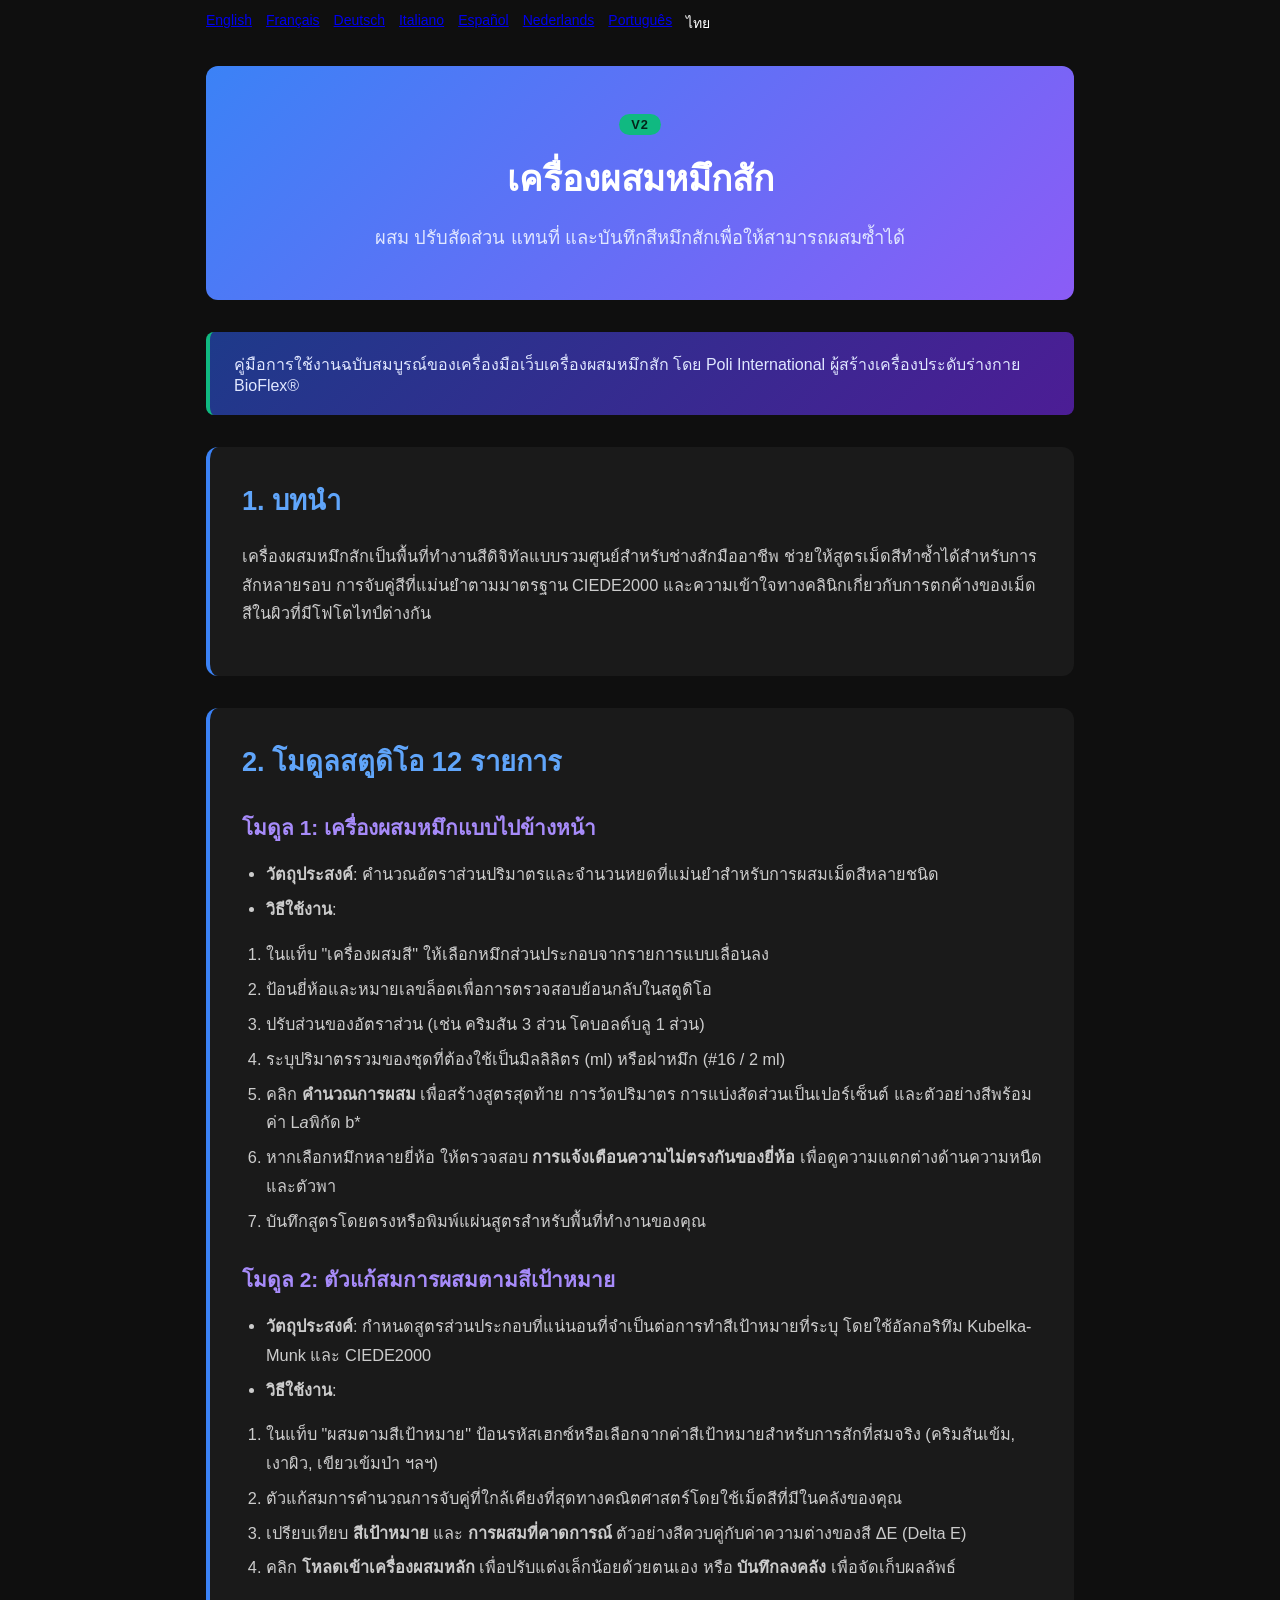
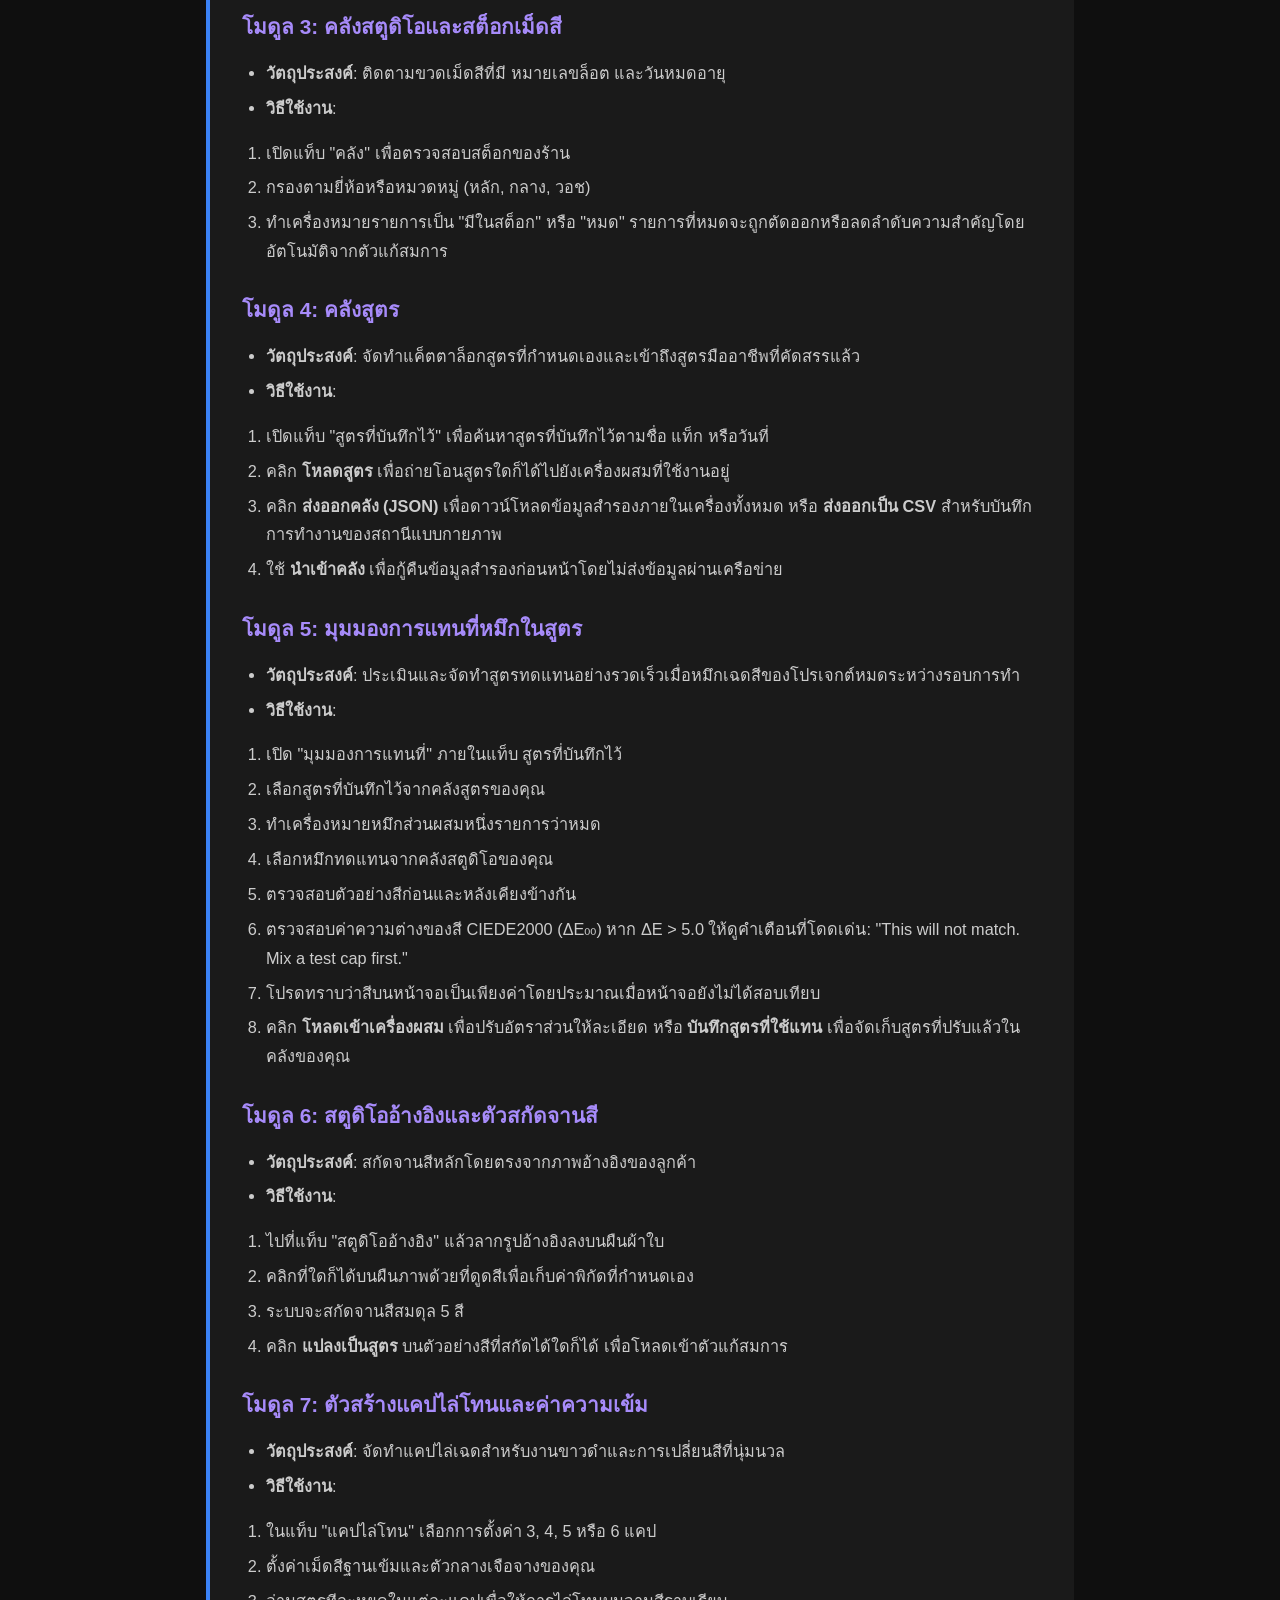
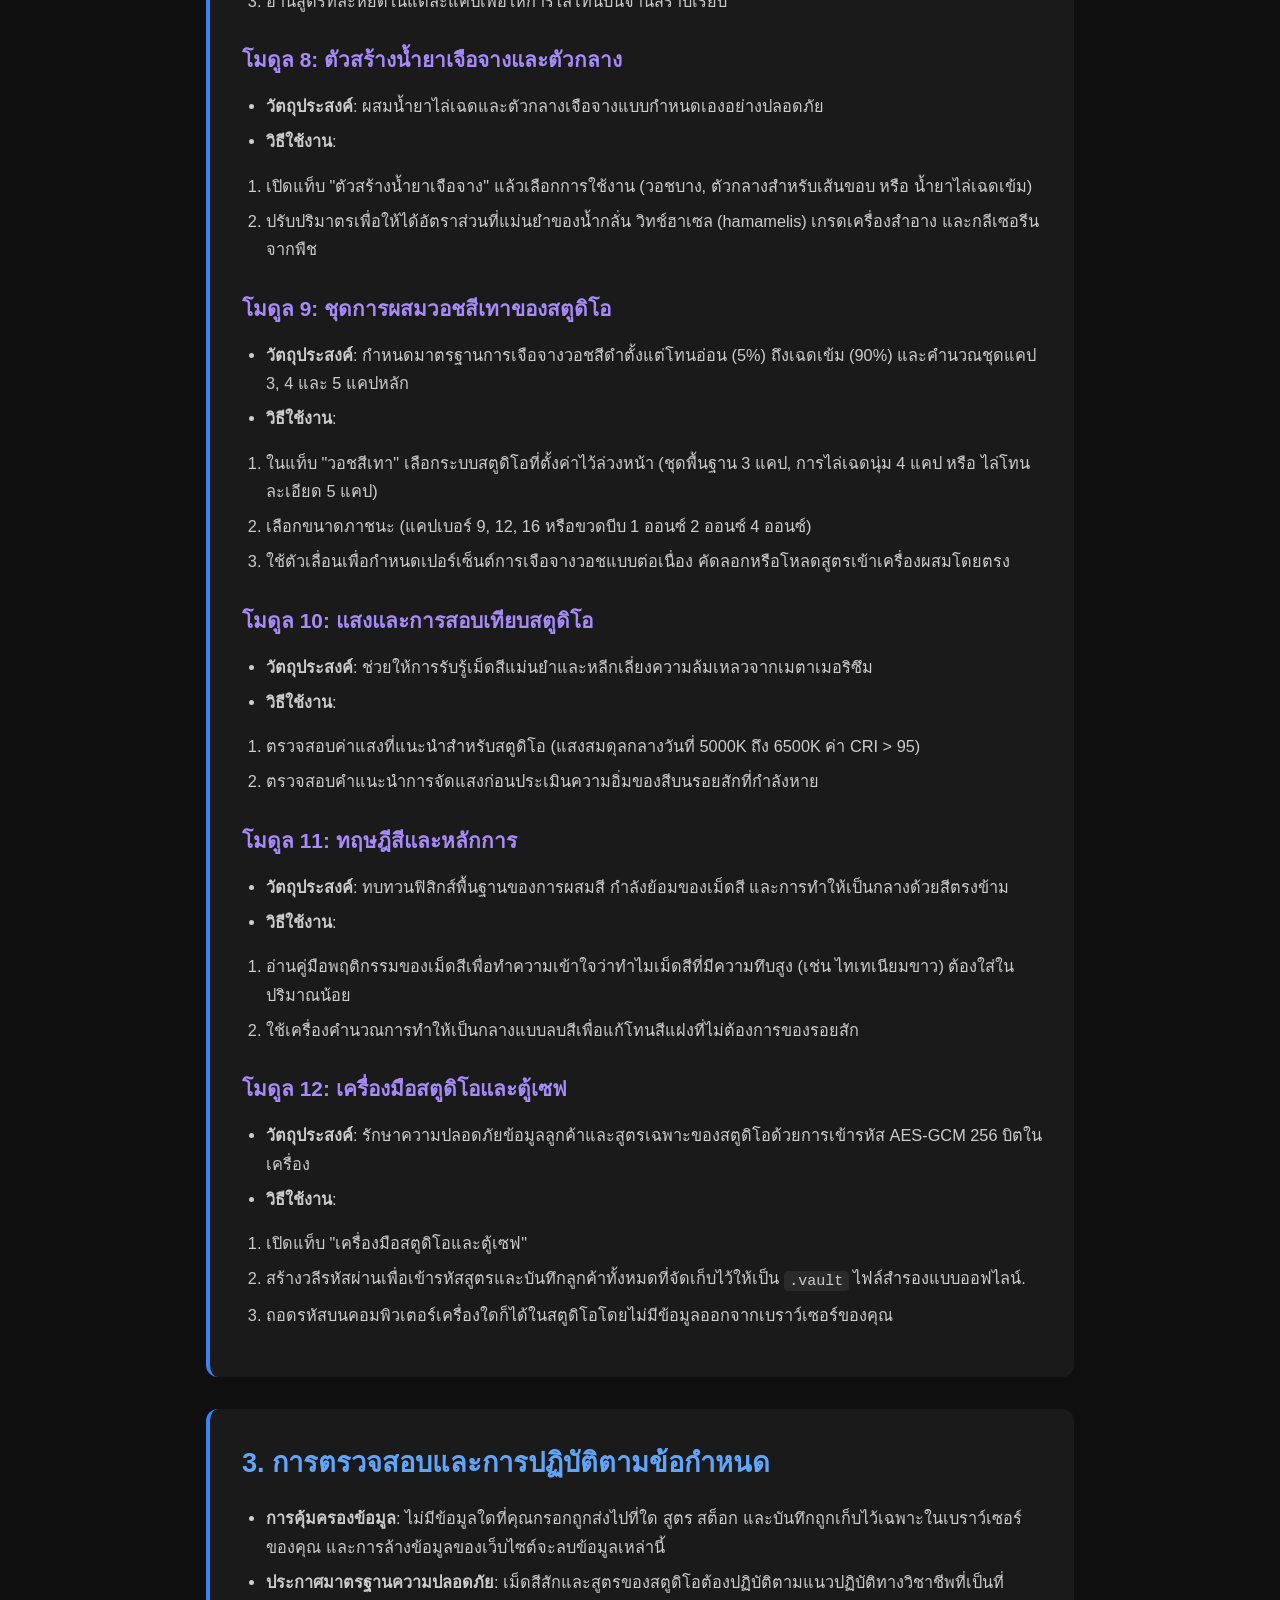
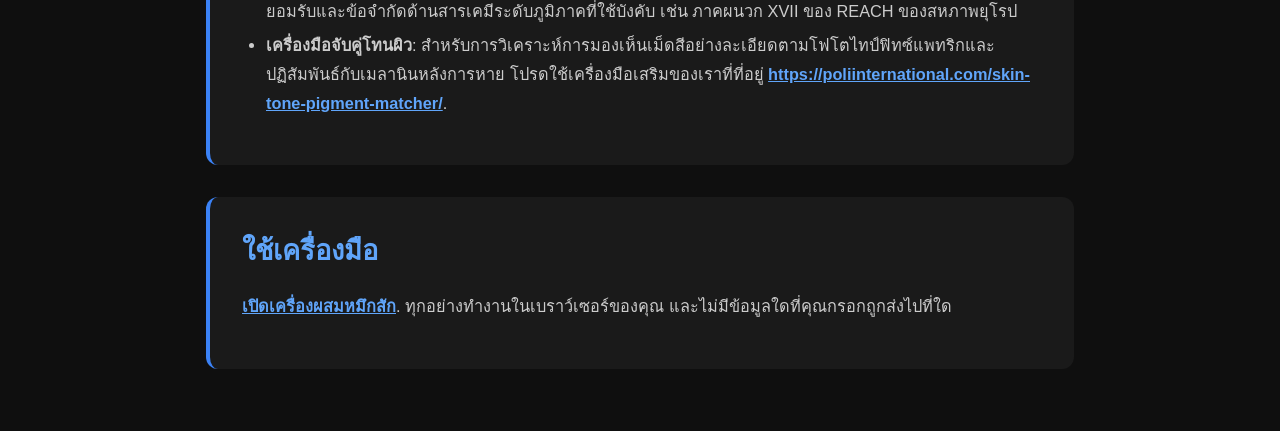
==== documentation-th.html @ 00234828 "sync documentation-th.html from the live site The website copy of this tool moved on and the repo di" ====
<!DOCTYPE html>
<html lang="th">
<head><meta name="robots" content="noindex,nofollow">
    <meta charset="UTF-8">
    <meta name="viewport" content="width=device-width, initial-scale=1.0">
    <title>คู่มือการใช้งานเครื่องผสมหมึกสัก | Poli International</title>
    <meta name="description" content="ผสม ปรับสัดส่วน แทนที่ และบันทึกสีหมึกสักเพื่อให้สามารถผสมซ้ำได้">
    <link rel="canonical" href="https://poliinternational.com/ink-mixer/">
    <style>
        body { background: #0f0f0f; color: #fff; font-family: -apple-system, BlinkMacSystemFont, "Segoe UI", Roboto, sans-serif; margin: 0; padding: 0; }
        body.in-iframe .doc-hero h1 { display: none; }
        * { box-sizing: border-box; }
        .entry-content { max-width: 900px; margin: 0 auto; padding: 2rem 1rem; }
        .doc-hero { background: linear-gradient(135deg, #3B82F6, #8B5CF6); padding: 3rem 2rem; text-align: center; border-radius: 0.75rem; margin-bottom: 2rem; }
        .doc-hero h1 { font-size: 2.2rem; margin: 0 0 1rem; font-weight: 700; }
        .doc-hero p { font-size: 1.15rem; color: #E0E7FF; margin: 0; }
        .doc-hero .v2 { display: inline-block; margin-bottom: 1rem; padding: 0.2rem 0.75rem; border-radius: 999px; background: #10B981; color: #04241a; font-weight: 800; font-size: 0.8rem; letter-spacing: 0.08em; }
        .doc-section { margin: 2rem 0; padding: 2rem; background: #1a1a1a; border-radius: 0.75rem; border-left: 4px solid #3B82F6; }
        .doc-section h2 { color: #60A5FA; font-size: 1.7rem; margin: 0 0 1.25rem; font-weight: 600; }
        .doc-section h3 { color: #A78BFA; font-size: 1.3rem; margin: 1.75rem 0 0.75rem; font-weight: 600; }
        .doc-section p, .doc-section li { color: #ccc; line-height: 1.75; font-size: 1.02rem; }
        .doc-section ul, .doc-section ol { padding-left: 1.5rem; }
        .doc-section li { margin: 0.4rem 0; }
        .doc-section code { background: #2a2a2a; padding: 0.1rem 0.35rem; border-radius: 0.25rem; font-size: 0.92em; }
        .doc-section a { color: #60A5FA; font-weight: 600; }
        .highlight-box { background: linear-gradient(135deg, #1E3A8A, #4C1D95); padding: 1.25rem 1.5rem; border-radius: 0.5rem; margin: 1.5rem 0; border-left: 4px solid #10B981; }
        .highlight-box p { color: #E0E7FF; margin: 0; }
        table { width: 100%; border-collapse: collapse; margin: 1.5rem 0; }
        th, td { padding: 0.75rem; text-align: left; border: 1px solid #333; vertical-align: top; }
        th { background: #2a2a2a; color: #60A5FA; }
        td { color: #ccc; }
    </style>
</head>
<body>
<nav class="doc-langs" aria-label="ภาษาของเอกสาร" style="display:flex;flex-wrap:wrap;gap:6px 14px;max-width:900px;margin:12px auto 0;padding:0 16px;font-size:14px;"><a lang="en" href="documentation.html">English</a><a lang="fr" href="documentation-fr.html">Français</a><a lang="de" href="documentation-de.html">Deutsch</a><a lang="it" href="documentation-it.html">Italiano</a><a lang="es" href="documentation-es.html">Español</a><a lang="nl" href="documentation-nl.html">Nederlands</a><a lang="pt" href="documentation-pt.html">Português</a><span lang="th">ไทย</span></nav>
<script>if (window.self !== window.top) document.body.classList.add('in-iframe');</script>
    <div class="entry-content">
        <div class="doc-hero">
            <span class="v2">V2</span>
            <h1>เครื่องผสมหมึกสัก</h1>
            <p>ผสม ปรับสัดส่วน แทนที่ และบันทึกสีหมึกสักเพื่อให้สามารถผสมซ้ำได้</p>
        </div>
        <div class="highlight-box"><p>คู่มือการใช้งานฉบับสมบูรณ์ของเครื่องมือเว็บเครื่องผสมหมึกสัก โดย Poli International ผู้สร้างเครื่องประดับร่างกาย BioFlex®</p></div>
        <div class="doc-section">
        <h2>1. บทนำ</h2>
        <p>เครื่องผสมหมึกสักเป็นพื้นที่ทำงานสีดิจิทัลแบบรวมศูนย์สำหรับช่างสักมืออาชีพ ช่วยให้สูตรเม็ดสีทำซ้ำได้สำหรับการสักหลายรอบ การจับคู่สีที่แม่นยำตามมาตรฐาน CIEDE2000 และความเข้าใจทางคลินิกเกี่ยวกับการตกค้างของเม็ดสีในผิวที่มีโฟโตไทป์ต่างกัน</p>
        </div>
        <div class="doc-section">
        <h2>2. โมดูลสตูดิโอ 12 รายการ</h2>
        <h3>โมดูล 1: เครื่องผสมหมึกแบบไปข้างหน้า</h3>
        <ul>
        <li><strong>วัตถุประสงค์</strong>: คำนวณอัตราส่วนปริมาตรและจำนวนหยดที่แม่นยำสำหรับการผสมเม็ดสีหลายชนิด</li>
        <li><strong>วิธีใช้งาน</strong>:</li>
        </ul>
        <ol>
        <li>ในแท็บ "เครื่องผสมสี" ให้เลือกหมึกส่วนประกอบจากรายการแบบเลื่อนลง</li>
        <li>ป้อนยี่ห้อและหมายเลขล็อตเพื่อการตรวจสอบย้อนกลับในสตูดิโอ</li>
        <li>ปรับส่วนของอัตราส่วน (เช่น คริมสัน 3 ส่วน โคบอลต์บลู 1 ส่วน)</li>
        <li>ระบุปริมาตรรวมของชุดที่ต้องใช้เป็นมิลลิลิตร (ml) หรือฝาหมึก (#16 / 2 ml)</li>
        <li>คลิก <strong>คำนวณการผสม</strong> เพื่อสร้างสูตรสุดท้าย การวัดปริมาตร การแบ่งสัดส่วนเป็นเปอร์เซ็นต์ และตัวอย่างสีพร้อมค่า L<em>a</em>พิกัด b*</li>
        <li>หากเลือกหมึกหลายยี่ห้อ ให้ตรวจสอบ <strong>การแจ้งเตือนความไม่ตรงกันของยี่ห้อ</strong> เพื่อดูความแตกต่างด้านความหนืดและตัวพา</li>
        <li>บันทึกสูตรโดยตรงหรือพิมพ์แผ่นสูตรสำหรับพื้นที่ทำงานของคุณ</li>
        </ol>
        <h3>โมดูล 2: ตัวแก้สมการผสมตามสีเป้าหมาย</h3>
        <ul>
        <li><strong>วัตถุประสงค์</strong>: กำหนดสูตรส่วนประกอบที่แน่นอนที่จำเป็นต่อการทำสีเป้าหมายที่ระบุ โดยใช้อัลกอริทึม Kubelka-Munk และ CIEDE2000</li>
        <li><strong>วิธีใช้งาน</strong>:</li>
        </ul>
        <ol>
        <li>ในแท็บ "ผสมตามสีเป้าหมาย" ป้อนรหัสเฮกซ์หรือเลือกจากค่าสีเป้าหมายสำหรับการสักที่สมจริง (คริมสันเข้ม, เงาผิว, เขียวเข้มป่า ฯลฯ)</li>
        <li>ตัวแก้สมการคำนวณการจับคู่ที่ใกล้เคียงที่สุดทางคณิตศาสตร์โดยใช้เม็ดสีที่มีในคลังของคุณ</li>
        <li>เปรียบเทียบ <strong>สีเป้าหมาย</strong> และ <strong>การผสมที่คาดการณ์</strong> ตัวอย่างสีควบคู่กับค่าความต่างของสี ΔE (Delta E)</li>
        <li>คลิก <strong>โหลดเข้าเครื่องผสมหลัก</strong> เพื่อปรับแต่งเล็กน้อยด้วยตนเอง หรือ <strong>บันทึกลงคลัง</strong> เพื่อจัดเก็บผลลัพธ์</li>
        </ol>
        <h3>โมดูล 3: คลังสตูดิโอและสต็อกเม็ดสี</h3>
        <ul>
        <li><strong>วัตถุประสงค์</strong>: ติดตามขวดเม็ดสีที่มี หมายเลขล็อต และวันหมดอายุ</li>
        <li><strong>วิธีใช้งาน</strong>:</li>
        </ul>
        <ol>
        <li>เปิดแท็บ "คลัง" เพื่อตรวจสอบสต็อกของร้าน</li>
        <li>กรองตามยี่ห้อหรือหมวดหมู่ (หลัก, กลาง, วอช)</li>
        <li>ทำเครื่องหมายรายการเป็น "มีในสต็อก" หรือ "หมด" รายการที่หมดจะถูกตัดออกหรือลดลำดับความสำคัญโดยอัตโนมัติจากตัวแก้สมการ</li>
        </ol>
        <h3>โมดูล 4: คลังสูตร</h3>
        <ul>
        <li><strong>วัตถุประสงค์</strong>: จัดทำแค็ตตาล็อกสูตรที่กำหนดเองและเข้าถึงสูตรมืออาชีพที่คัดสรรแล้ว</li>
        <li><strong>วิธีใช้งาน</strong>:</li>
        </ul>
        <ol>
        <li>เปิดแท็บ "สูตรที่บันทึกไว้" เพื่อค้นหาสูตรที่บันทึกไว้ตามชื่อ แท็ก หรือวันที่</li>
        <li>คลิก <strong>โหลดสูตร</strong> เพื่อถ่ายโอนสูตรใดก็ได้ไปยังเครื่องผสมที่ใช้งานอยู่</li>
        <li>คลิก <strong>ส่งออกคลัง (JSON)</strong> เพื่อดาวน์โหลดข้อมูลสำรองภายในเครื่องทั้งหมด หรือ <strong>ส่งออกเป็น CSV</strong> สำหรับบันทึกการทำงานของสถานีแบบกายภาพ</li>
        <li>ใช้ <strong>นำเข้าคลัง</strong> เพื่อกู้คืนข้อมูลสำรองก่อนหน้าโดยไม่ส่งข้อมูลผ่านเครือข่าย</li>
        </ol>
        <h3>โมดูล 5: มุมมองการแทนที่หมึกในสูตร</h3>
        <ul>
        <li><strong>วัตถุประสงค์</strong>: ประเมินและจัดทำสูตรทดแทนอย่างรวดเร็วเมื่อหมึกเฉดสีของโปรเจกต์หมดระหว่างรอบการทำ</li>
        <li><strong>วิธีใช้งาน</strong>:</li>
        </ul>
        <ol>
        <li>เปิด "มุมมองการแทนที่" ภายในแท็บ สูตรที่บันทึกไว้</li>
        <li>เลือกสูตรที่บันทึกไว้จากคลังสูตรของคุณ</li>
        <li>ทำเครื่องหมายหมึกส่วนผสมหนึ่งรายการว่าหมด</li>
        <li>เลือกหมึกทดแทนจากคลังสตูดิโอของคุณ</li>
        <li>ตรวจสอบตัวอย่างสีก่อนและหลังเคียงข้างกัน</li>
        <li>ตรวจสอบค่าความต่างของสี CIEDE2000 (ΔE₀₀) หาก ΔE &gt; 5.0 ให้ดูคำเตือนที่โดดเด่น: "This will not match. Mix a test cap first."</li>
        <li>โปรดทราบว่าสีบนหน้าจอเป็นเพียงค่าโดยประมาณเมื่อหน้าจอยังไม่ได้สอบเทียบ</li>
        <li>คลิก <strong>โหลดเข้าเครื่องผสม</strong> เพื่อปรับอัตราส่วนให้ละเอียด หรือ <strong>บันทึกสูตรที่ใช้แทน</strong> เพื่อจัดเก็บสูตรที่ปรับแล้วในคลังของคุณ</li>
        </ol>
        <h3>โมดูล 6: สตูดิโออ้างอิงและตัวสกัดจานสี</h3>
        <ul>
        <li><strong>วัตถุประสงค์</strong>: สกัดจานสีหลักโดยตรงจากภาพอ้างอิงของลูกค้า</li>
        <li><strong>วิธีใช้งาน</strong>:</li>
        </ul>
        <ol>
        <li>ไปที่แท็บ "สตูดิโออ้างอิง" แล้วลากรูปอ้างอิงลงบนผืนผ้าใบ</li>
        <li>คลิกที่ใดก็ได้บนผืนภาพด้วยที่ดูดสีเพื่อเก็บค่าพิกัดที่กำหนดเอง</li>
        <li>ระบบจะสกัดจานสีสมดุล 5 สี</li>
        <li>คลิก <strong>แปลงเป็นสูตร</strong> บนตัวอย่างสีที่สกัดได้ใดก็ได้ เพื่อโหลดเข้าตัวแก้สมการ</li>
        </ol>
        <h3>โมดูล 7: ตัวสร้างแคปไล่โทนและค่าความเข้ม</h3>
        <ul>
        <li><strong>วัตถุประสงค์</strong>: จัดทำแคปไล่เฉดสำหรับงานขาวดำและการเปลี่ยนสีที่นุ่มนวล</li>
        <li><strong>วิธีใช้งาน</strong>:</li>
        </ul>
        <ol>
        <li>ในแท็บ "แคปไล่โทน" เลือกการตั้งค่า 3, 4, 5 หรือ 6 แคป</li>
        <li>ตั้งค่าเม็ดสีฐานเข้มและตัวกลางเจือจางของคุณ</li>
        <li>อ่านสูตรทีละหยดในแต่ละแคปเพื่อให้การไล่โทนบนจานสีราบเรียบ</li>
        </ol>
        <h3>โมดูล 8: ตัวสร้างน้ำยาเจือจางและตัวกลาง</h3>
        <ul>
        <li><strong>วัตถุประสงค์</strong>: ผสมน้ำยาไล่เฉดและตัวกลางเจือจางแบบกำหนดเองอย่างปลอดภัย</li>
        <li><strong>วิธีใช้งาน</strong>:</li>
        </ul>
        <ol>
        <li>เปิดแท็บ "ตัวสร้างน้ำยาเจือจาง" แล้วเลือกการใช้งาน (วอชบาง, ตัวกลางสำหรับเส้นขอบ หรือ น้ำยาไล่เฉดเข้ม)</li>
        <li>ปรับปริมาตรเพื่อให้ได้อัตราส่วนที่แม่นยำของน้ำกลั่น วิทช์ฮาเซล (hamamelis) เกรดเครื่องสำอาง และกลีเซอรีนจากพืช</li>
        </ol>
        <h3>โมดูล 9: ชุดการผสมวอชสีเทาของสตูดิโอ</h3>
        <ul>
        <li><strong>วัตถุประสงค์</strong>: กำหนดมาตรฐานการเจือจางวอชสีดำตั้งแต่โทนอ่อน (5%) ถึงเฉดเข้ม (90%) และคำนวณชุดแคป 3, 4 และ 5 แคปหลัก</li>
        <li><strong>วิธีใช้งาน</strong>:</li>
        </ul>
        <ol>
        <li>ในแท็บ "วอชสีเทา" เลือกระบบสตูดิโอที่ตั้งค่าไว้ล่วงหน้า (ชุดพื้นฐาน 3 แคป, การไล่เฉดนุ่ม 4 แคป หรือ ไล่โทนละเอียด 5 แคป)</li>
        <li>เลือกขนาดภาชนะ (แคปเบอร์ 9, 12, 16 หรือขวดบีบ 1 ออนซ์ 2 ออนซ์ 4 ออนซ์)</li>
        <li>ใช้ตัวเลื่อนเพื่อกำหนดเปอร์เซ็นต์การเจือจางวอชแบบต่อเนื่อง คัดลอกหรือโหลดสูตรเข้าเครื่องผสมโดยตรง</li>
        </ol>
        <h3>โมดูล 10: แสงและการสอบเทียบสตูดิโอ</h3>
        <ul>
        <li><strong>วัตถุประสงค์</strong>: ช่วยให้การรับรู้เม็ดสีแม่นยำและหลีกเลี่ยงความล้มเหลวจากเมตาเมอริซึม</li>
        <li><strong>วิธีใช้งาน</strong>:</li>
        </ul>
        <ol>
        <li>ตรวจสอบค่าแสงที่แนะนำสำหรับสตูดิโอ (แสงสมดุลกลางวันที่ 5000K ถึง 6500K ค่า CRI &gt; 95)</li>
        <li>ตรวจสอบคำแนะนำการจัดแสงก่อนประเมินความอิ่มของสีบนรอยสักที่กำลังหาย</li>
        </ol>
        <h3>โมดูล 11: ทฤษฎีสีและหลักการ</h3>
        <ul>
        <li><strong>วัตถุประสงค์</strong>: ทบทวนฟิสิกส์พื้นฐานของการผสมสี กำลังย้อมของเม็ดสี และการทำให้เป็นกลางด้วยสีตรงข้าม</li>
        <li><strong>วิธีใช้งาน</strong>:</li>
        </ul>
        <ol>
        <li>อ่านคู่มือพฤติกรรมของเม็ดสีเพื่อทำความเข้าใจว่าทำไมเม็ดสีที่มีความทึบสูง (เช่น ไทเทเนียมขาว) ต้องใส่ในปริมาณน้อย</li>
        <li>ใช้เครื่องคำนวณการทำให้เป็นกลางแบบลบสีเพื่อแก้โทนสีแฝงที่ไม่ต้องการของรอยสัก</li>
        </ol>
        <h3>โมดูล 12: เครื่องมือสตูดิโอและตู้เซฟ</h3>
        <ul>
        <li><strong>วัตถุประสงค์</strong>: รักษาความปลอดภัยข้อมูลลูกค้าและสูตรเฉพาะของสตูดิโอด้วยการเข้ารหัส AES-GCM 256 บิตในเครื่อง</li>
        <li><strong>วิธีใช้งาน</strong>:</li>
        </ul>
        <ol>
        <li>เปิดแท็บ "เครื่องมือสตูดิโอและตู้เซฟ"</li>
        <li>สร้างวลีรหัสผ่านเพื่อเข้ารหัสสูตรและบันทึกลูกค้าทั้งหมดที่จัดเก็บไว้ให้เป็น <code>.vault</code> ไฟล์สำรองแบบออฟไลน์.</li>
        <li>ถอดรหัสบนคอมพิวเตอร์เครื่องใดก็ได้ในสตูดิโอโดยไม่มีข้อมูลออกจากเบราว์เซอร์ของคุณ</li>
        </ol>
        </div>
        <div class="doc-section">
        <h2>3. การตรวจสอบและการปฏิบัติตามข้อกำหนด</h2>
        <ul>
        <li><strong>การคุ้มครองข้อมูล</strong>: ไม่มีข้อมูลใดที่คุณกรอกถูกส่งไปที่ใด สูตร สต็อก และบันทึกถูกเก็บไว้เฉพาะในเบราว์เซอร์ของคุณ และการล้างข้อมูลของเว็บไซต์จะลบข้อมูลเหล่านี้</li>
        <li><strong>ประกาศมาตรฐานความปลอดภัย</strong>: เม็ดสีสักและสูตรของสตูดิโอต้องปฏิบัติตามแนวปฏิบัติทางวิชาชีพที่เป็นที่ยอมรับและข้อจำกัดด้านสารเคมีระดับภูมิภาคที่ใช้บังคับ เช่น ภาคผนวก XVII ของ REACH ของสหภาพยุโรป</li>
        <li><strong>เครื่องมือจับคู่โทนผิว</strong>: สำหรับการวิเคราะห์การมองเห็นเม็ดสีอย่างละเอียดตามโฟโตไทป์ฟิทซ์แพทริกและปฏิสัมพันธ์กับเมลานินหลังการหาย โปรดใช้เครื่องมือเสริมของเราที่ที่อยู่ <a href="https://poliinternational.com/skin-tone-pigment-matcher/" target="_top">https://poliinternational.com/skin-tone-pigment-matcher/</a>.</li>
        </ul>
        </div>
        <div class="doc-section">
            <h2>ใช้เครื่องมือ</h2>
            <p><a href="https://poliinternational.com/ink-mixer/" target="_top">เปิดเครื่องผสมหมึกสัก</a>. ทุกอย่างทำงานในเบราว์เซอร์ของคุณ และไม่มีข้อมูลใดที่คุณกรอกถูกส่งไปที่ใด</p>
        </div>
    </div>
</body>
</html>
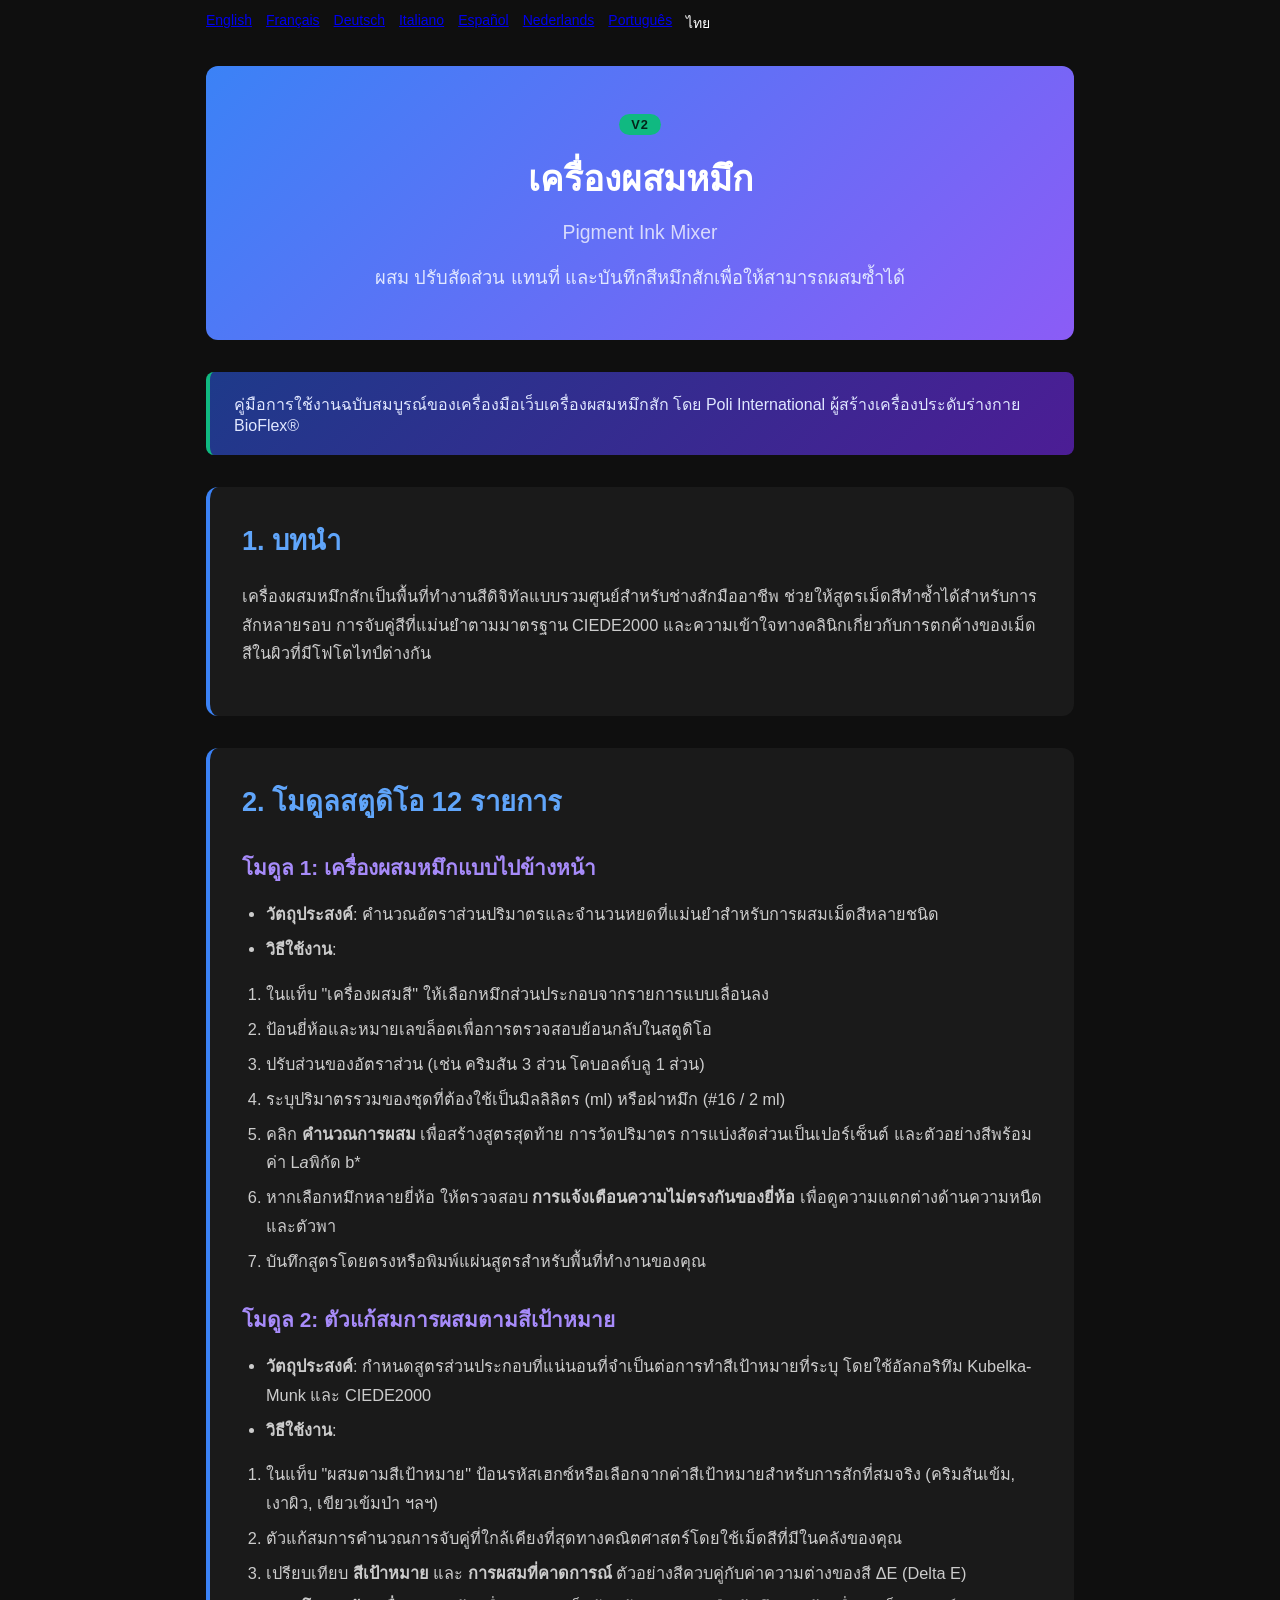
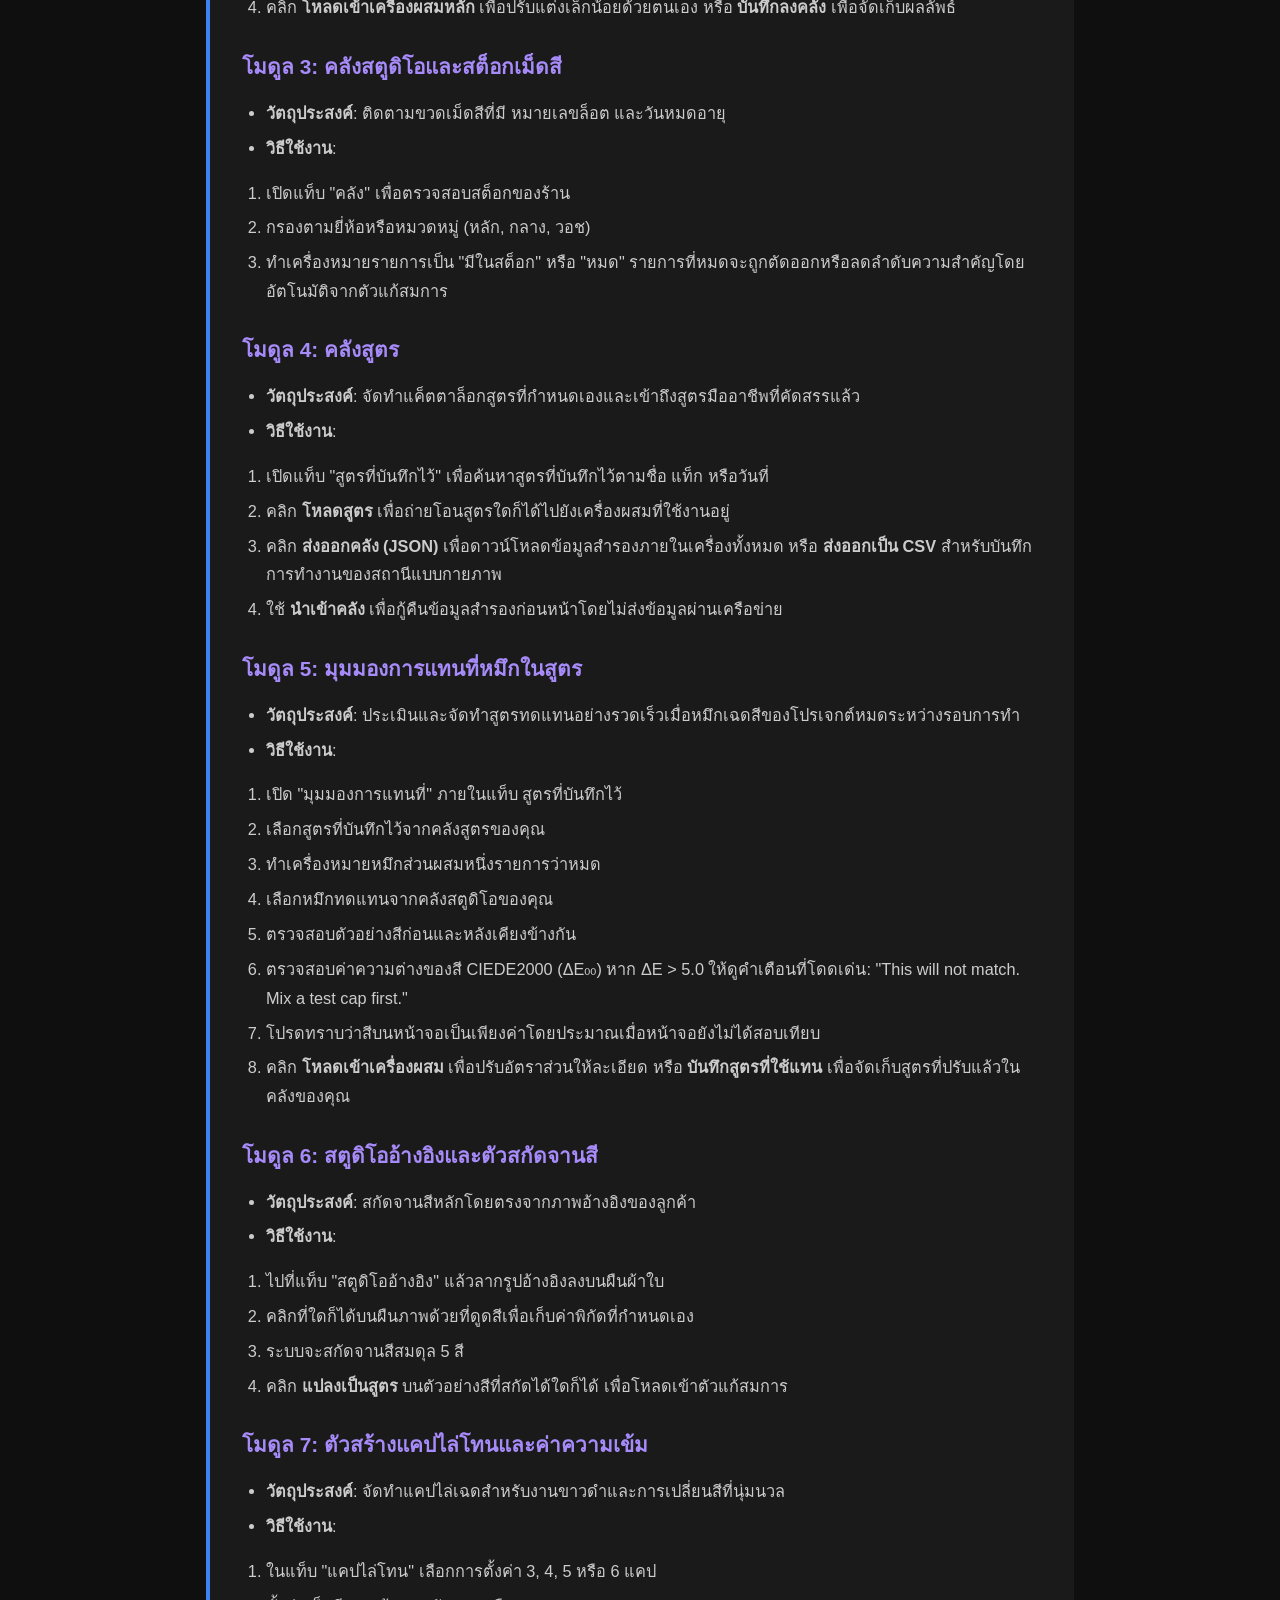
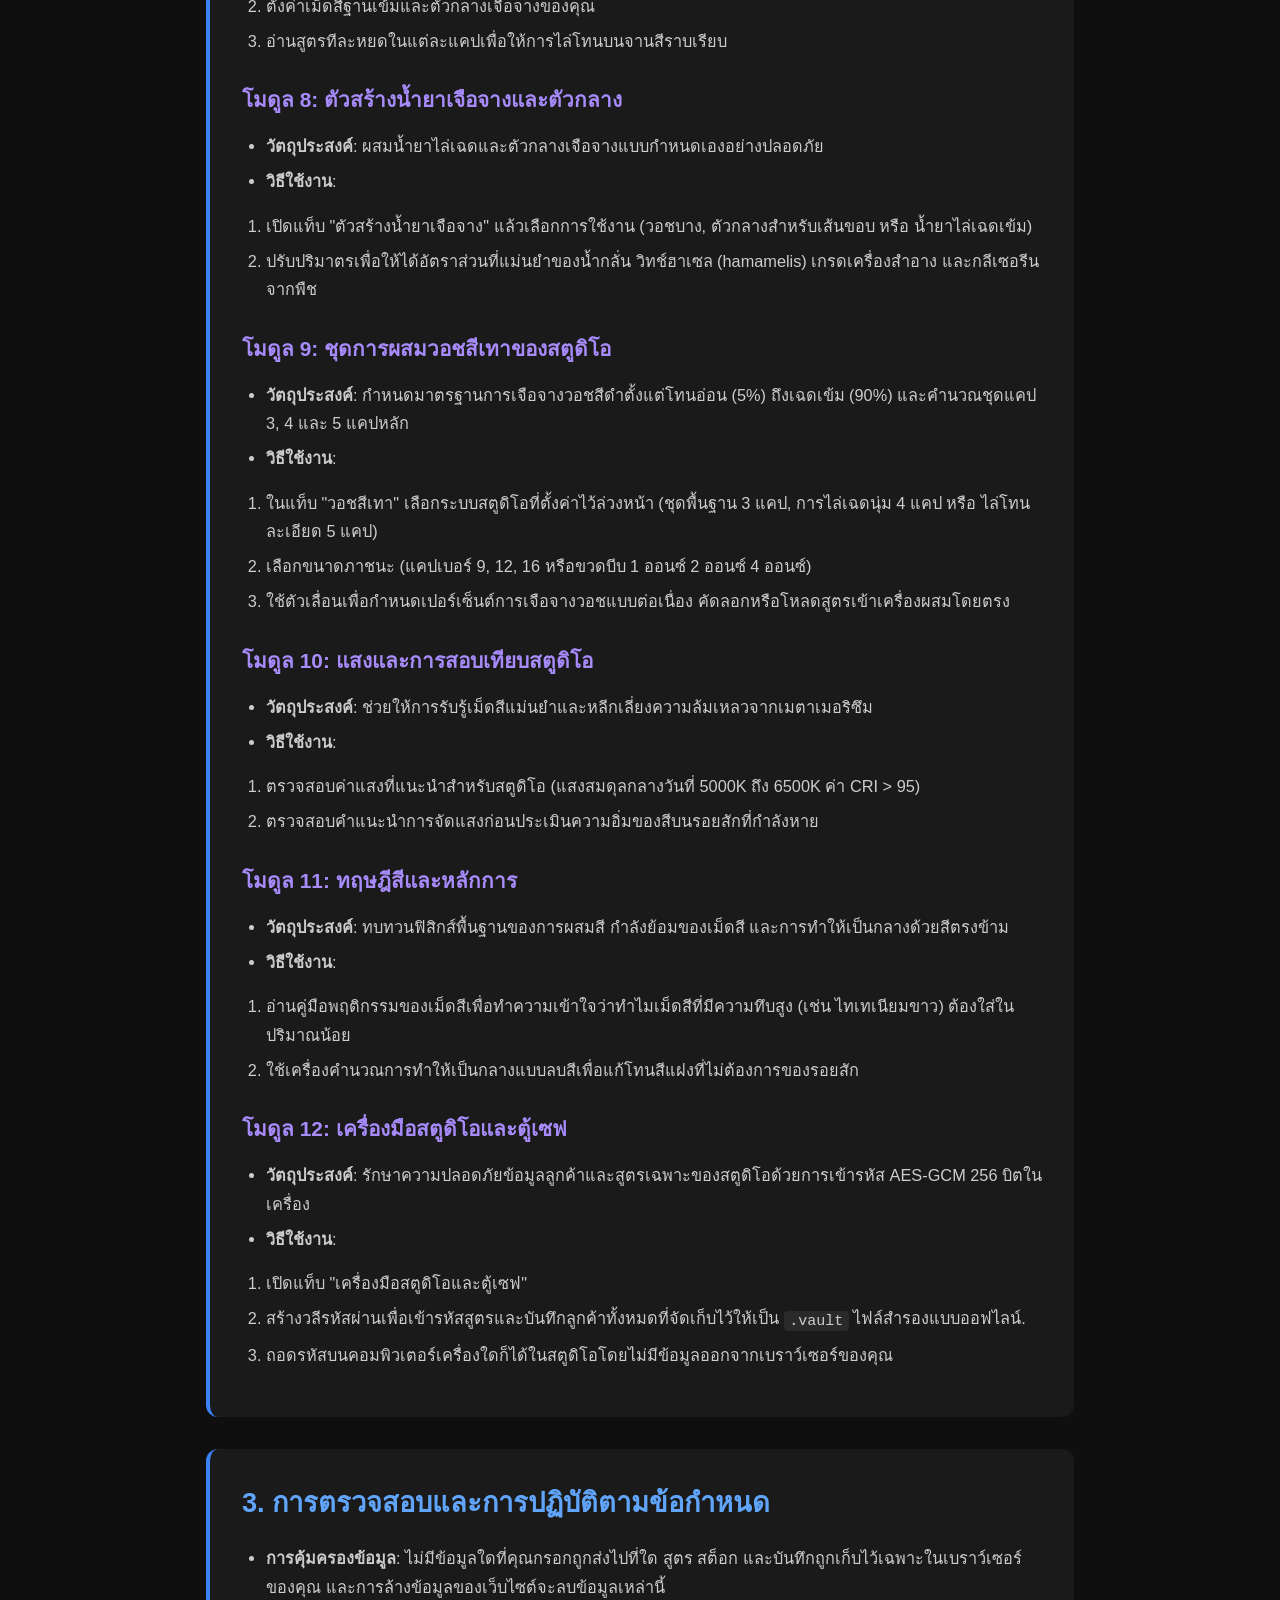
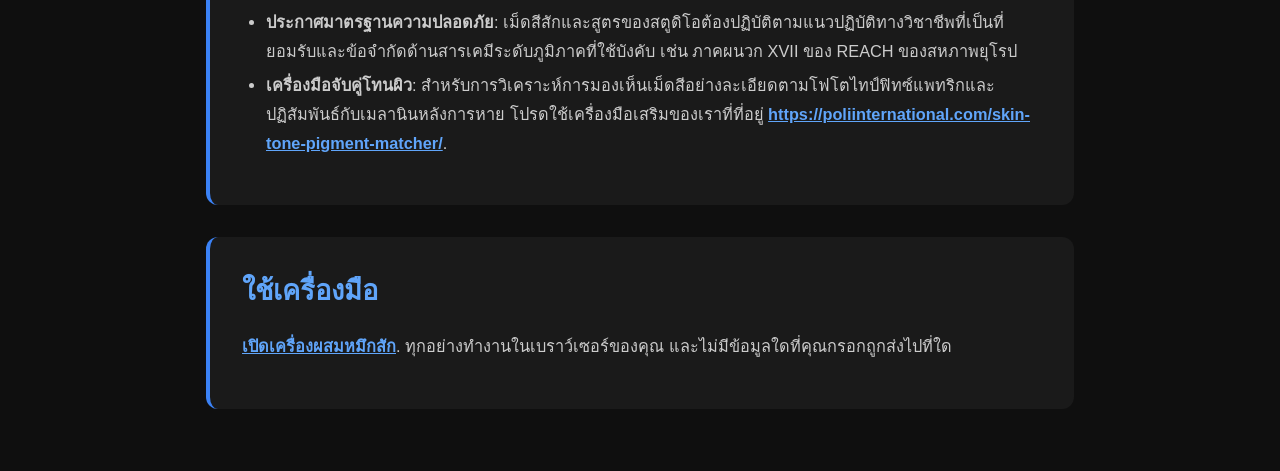
==== commit 286004d9: "sync documentation-th.html from the live site The website copy of this tool moved on and the repo di" ====
--- a/documentation-th.html
+++ b/documentation-th.html
@@ -37,7 +37,7 @@
     <div class="entry-content">
         <div class="doc-hero">
             <span class="v2">V2</span>
-            <h1>เครื่องผสมหมึกสัก</h1>
+            <h1>เครื่องผสมหมึก<br><small lang="en" style="font-size:0.55em;font-weight:500;opacity:0.75;">Pigment Ink Mixer</small></h1>
             <p>ผสม ปรับสัดส่วน แทนที่ และบันทึกสีหมึกสักเพื่อให้สามารถผสมซ้ำได้</p>
         </div>
         <div class="highlight-box"><p>คู่มือการใช้งานฉบับสมบูรณ์ของเครื่องมือเว็บเครื่องผสมหมึกสัก โดย Poli International ผู้สร้างเครื่องประดับร่างกาย BioFlex®</p></div>
